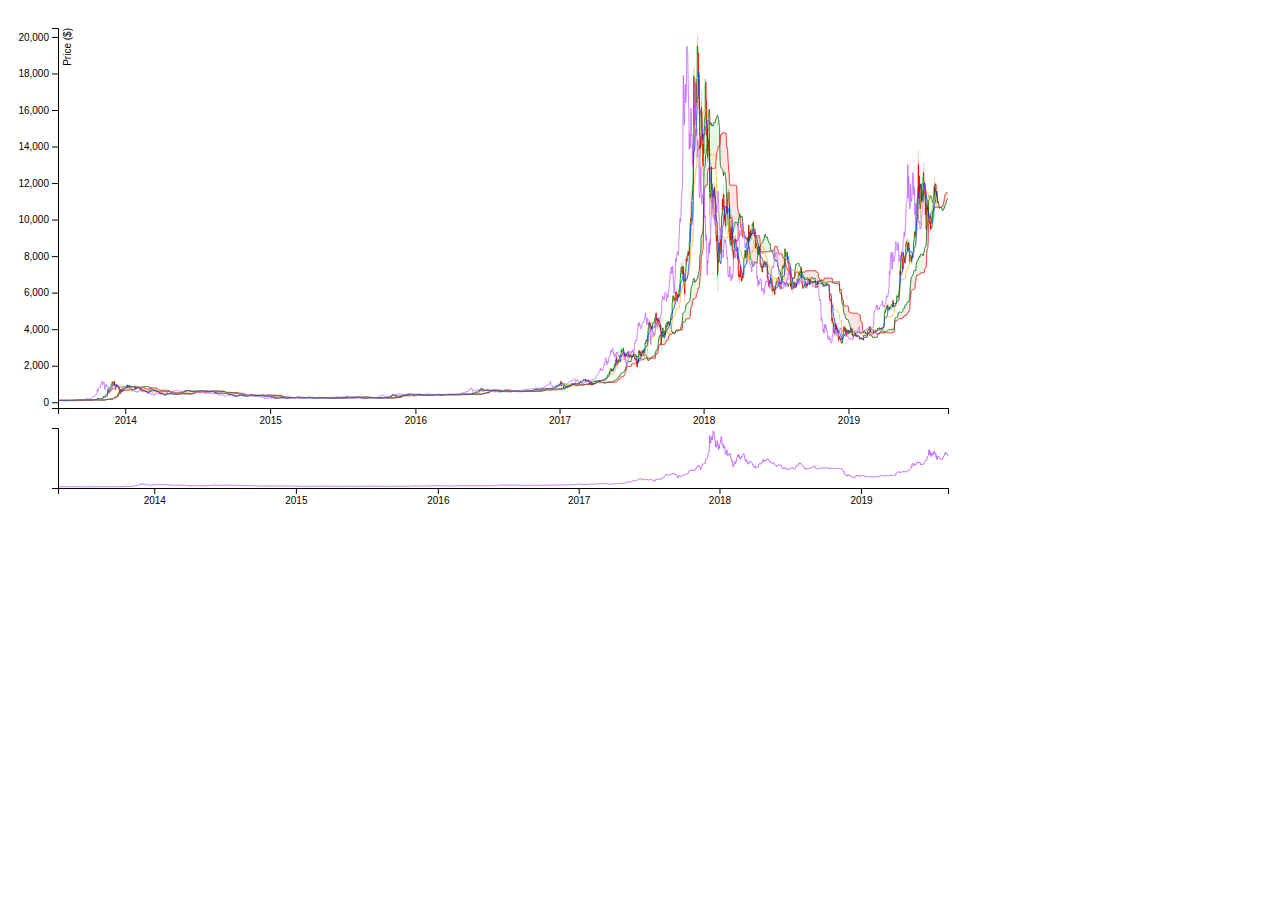
==== trader.html @ dbdee848 "Update trader.html" ====
<!DOCTYPE html>
<meta charset="utf-8">
<link rel="stylesheet" type="text/css" href="style.css">
<body>
<script src="d3.js"></script>
<script src="techan.js"></script>
<script>

    var margin = {top: 20, right: 20, bottom: 100, left: 50},
        margin2 = {top: 420, right: 20, bottom: 20, left: 50},
        width = 960 - margin.left - margin.right,
        height = 500 - margin.top - margin.bottom,
        height2 = 500 - margin2.top - margin2.bottom;

    var parseDate = d3.timeParse("%d-%b-%y");
    var parseDateComplete = d3.utcParse("%Y-%b-%d");

    var x = techan.scale.financetime()
            .range([0, width]);

    var x2 = techan.scale.financetime()
            .range([0, width]);

    var y = d3.scaleLinear()
            .range([height, 0]);

    var yVolume = d3.scaleLinear()
            .range([y(0), y(0.3)]);

    var y2 = d3.scaleLinear()
            .range([height2, 0]);

    var brush = d3.brushX()
            .extent([[0, 0], [width, height2]])
            .on("end", brushed);

    var candlestick = techan.plot.candlestick()
            .xScale(x)
            .yScale(y);

    var ichimoku = techan.plot.ichimoku()
            .xScale(x)
            .yScale(y);

    var tradearrow = techan.plot.tradearrow()
            .xScale(x)
            .yScale(y)
            .orient(function(d) { return d.type.startsWith("buy") ? "up" : "down"; })
            .on("mouseenter", enter)
            .on("mouseout", out);

    var volume = techan.plot.volume()
            .xScale(x)
            .yScale(yVolume);

    var close = techan.plot.close()
            .xScale(x2)
            .yScale(y2);

    var xAxis = d3.axisBottom(x);

    var xAxis2 = d3.axisBottom(x2);

    var yAxis = d3.axisLeft(y);

    var yAxis2 = d3.axisLeft(y2)
            .ticks(0);

    var ohlcAnnotation = techan.plot.axisannotation()
            .axis(yAxis)
            .orient('left')
            .format(d3.format(',.2f'));

    var timeAnnotation = techan.plot.axisannotation()
            .axis(xAxis)
            .orient('bottom')
            .format(d3.timeFormat('%Y-%m-%d'))
            .width(65)
            .translate([0, height]);

    var crosshair = techan.plot.crosshair()
            .xScale(x)
            .yScale(y)
            .xAnnotation(timeAnnotation)
            .yAnnotation(ohlcAnnotation);

    var svg = d3.select("body").append("svg")
            .attr("width", width + margin.left + margin.right)
            .attr("height", height + margin.top + margin.bottom);

    var focus = svg.append("g")
            .attr("class", "focus")
            .attr("transform", "translate(" + margin.left + "," + margin.top + ")");

    var valueText = focus.append('text')
            .style("text-anchor", "end")
            .attr("class", "coords")
            .attr("x", width - 5)
            .attr("y", 15);

    focus.append("clipPath")
            .attr("id", "clip")
        .append("rect")
            .attr("x", 0)
            .attr("y", y(1))
            .attr("width", width)
            .attr("height", y(0) - y(1));

    var ichimokuIndicator = techan.indicator.ichimoku();
    // Don't show where indicators don't have data
    var indicatorPreRoll = ichimokuIndicator.kijunSen()+ichimokuIndicator.senkouSpanB();
    
    focus.append("g")
            .attr("class", "volume")
            .attr("clip-path", "url(#clip)");

    focus.append("g")
            .attr("class", "candlestick")
            .attr("clip-path", "url(#clip)");



    focus.append("g")
            .attr("class", "ichimoku")
            .attr("clip-path", "url(#clip)");

    focus.append("g")
            .attr("class", "x axis")
            .attr("transform", "translate(0," + height + ")");

    focus.append("g")
            .attr("class", "y axis")
        .append("text")
            .attr("transform", "rotate(-90)")
            .attr("y", 6)
            .attr("dy", ".71em")
            .style("text-anchor", "end")
            .text("Price ($)");

    focus.append('g')
            .attr("class", "crosshair")
            .call(crosshair);

    var context = svg.append("g")
            .attr("class", "context")
            .attr("transform", "translate(" + margin2.left + "," + margin2.top + ")");

    context.append("g")
            .attr("class", "close");

    context.append("g")
            .attr("class", "pane");

    context.append("g")
            .attr("class", "x axis")
            .attr("transform", "translate(0," + height2 + ")");

    context.append("g")
            .attr("class", "y axis")
            .call(yAxis2);

    var fuuhistory;
    //var trades;
    //var recentTrade = 0;
    //var recentDate = 0;

    var result = d3.csv("bitcoin.csv", function(error, data) {
        var accessor = candlestick.accessor(),
            timestart = Date.now();

        data = data.slice(0, 3500).map(function(d) {
            return {
                date: parseDateComplete(d.Date),
                open: +d.Open,
                high: +d.High,
                low: +d.Low,
                close: +d.Close,
                volume: +d.Volume
            };
        }).sort(function(a, b) { return d3.ascending(accessor.d(a), accessor.d(b)); });

        fuuhistory = data;

        x.domain(data.map(accessor.d));
        x2.domain(x.domain());
        y.domain(techan.scale.plot.ohlc(data, accessor).domain());
        y2.domain(y.domain());
        yVolume.domain(techan.scale.plot.volume(data).domain());

        var ichimokuData = ichimokuIndicator(data);
        focus.select("g.ichimoku").datum(ichimokuData);

        //x.domain(data.map(ichimokuIndicator.accessor().d));
        // Calculate the y domain for visible data points (ensure to include Kijun Sen additional data offset)
        //y.domain(techan.scale.plot.ichimoku(ichimokuData.slice(indicatorPreRoll-ichimokuIndicator.kijunSen())).domain());
    
        focus.select("g.candlestick").datum(data);
        focus.select("g.volume").datum(data);

        context.select("g.close").datum(data).call(close);
        context.select("g.x.axis").call(xAxis2);

        // Associate the brush with the scale and render the brush only AFTER a domain has been applied
        context.select("g.pane").call(brush).selectAll("rect").attr("height", height2);

        x.zoomable().domain(x2.zoomable().domain());
        x.zoomable().clamp(false).domain([indicatorPreRoll, data.length+ichimokuIndicator.kijunSen()]);
        draw();

       console.log("Render time: " + (Date.now()-timestart));
    });

    function percentChange(x, y) {
        return x == 0 && y == 0 ? 0 : ((y - x) / x) * 100;
    };


    function brushed() {
        var zoomable = x.zoomable(),
            zoomable2 = x2.zoomable();

        zoomable.domain(zoomable2.domain());
        if(d3.event.selection !== null) zoomable.domain(d3.event.selection.map(zoomable.invert));
        draw();
    }

    function draw() {
        var candlestickSelection = focus.select("g.candlestick"),
            data = candlestickSelection.datum();
        y.domain(techan.scale.plot.ohlc(data.slice.apply(data, x.zoomable().domain()), candlestick.accessor()).domain());
        candlestickSelection.call(candlestick);
        focus.select("g.volume").call(volume);
        // using refresh method is more efficient as it does not perform any data joins
        // Use this if underlying data is not changing
//        svg.select("g.candlestick").call(candlestick.refresh);
        focus.select("g.ichimoku").call(ichimoku);
        focus.select("g.x.axis").call(xAxis);
        focus.select("g.y.axis").call(yAxis);
    }

    function enter(d) {
        valueText.style("display", "inline");
        refreshText(d);
    }

    function out() {
        valueText.style("display", "none");
    }

    function refreshText(d) {
        valueText.text("Trade: " + dateFormat(d.date) + ", " + d.type + ", " + valueFormat(d.price));
    }

</script>

</table>
</div>
---- style.css ----
body {
        font: 10px sans-serif;
    }

    text {
        fill: #000;
    }

    table, th {
        border: 2px solid black;
        border-collapse: collapse;
    }

    td {
        border: 1px solid black;
        border-collapse: collapse;
    }

    path.candle {
        stroke: #000000;
    }

    path.candle.body {
        stroke-width: 0;
    }

    path.candle.up {
        fill: #00AA00;
        stroke: #00AA00;
    }

    path.candle.down {
        fill: #FF0000;
        stroke: #FF0000;
    }

    path.ohlc {
        stroke: #000000;
        stroke-width: 1;
    }

    path.ohlc.up {
        stroke: #00AA00;
    }

    path.ohlc.down {
        stroke: #FF0000;
    }

    path.volume {
        fill: #EEEEEE;
    }

    path.line {
        fill: none;
        stroke: #BF5FFF;
        stroke-width: 1;
    }

    .extent {
        stroke: #fff;
        fill-opacity: .125;
        shape-rendering: crispEdges;
    }

    .crosshair {
        cursor: crosshair;
    }

    .crosshair path.wire {
        stroke: #DDDDDD;
        stroke-dasharray: 1, 1;
    }

    .crosshair .axisannotation path {
        fill: #DDDDDD;
    }

    path.tradearrow {
        stroke: none;
    }

    path.tradearrow.buy {
        fill: #0000FF;
    }

    path.tradearrow.buy-pending {
        fill-opacity: 0.2;
        stroke: #0000FF;
        stroke-width: 1.5;
    }

    path.tradearrow.sell {
        fill: #9900FF;
    }

    .tradearrow path.highlight {
        fill: none;
        stroke-width: 3;
    }

    .tradearrow path.highlight.buy,.tradearrow path.highlight.buy-pending {
        stroke: #0000FF;
    }

    .tradearrow path.highlight.buy-pending {
        fill: #0000FF;
        fill-opacity: 0.3;
    }

    .tradearrow path.highlight.sell {
        stroke: #9900FF;
    }

    .ichimoku path {
        fill: none;
        stroke-width: 0.8;
    }

    .ichimoku path {
        stroke: #000000;
    }

    .ichimoku path.chikouspan {
        stroke: #BF5FFF;
    }

    .ichimoku path.tenkansen {
        stroke: #0033FF;
    }

    .ichimoku path.kijunsen {
        stroke: #FBB117;
    }

    .ichimoku path.kumo {
        opacity: 0.1;
    }

    .ichimoku path.kumo.up {
        fill: #00AA00;
    }

    .ichimoku path.kumo.down {
        fill: #FF0000;
    }

    .ichimoku path.senkouspana {
        stroke: #006600;
    }

    .ichimoku path.senkouspanb {
        stroke: #FF0000;
   }
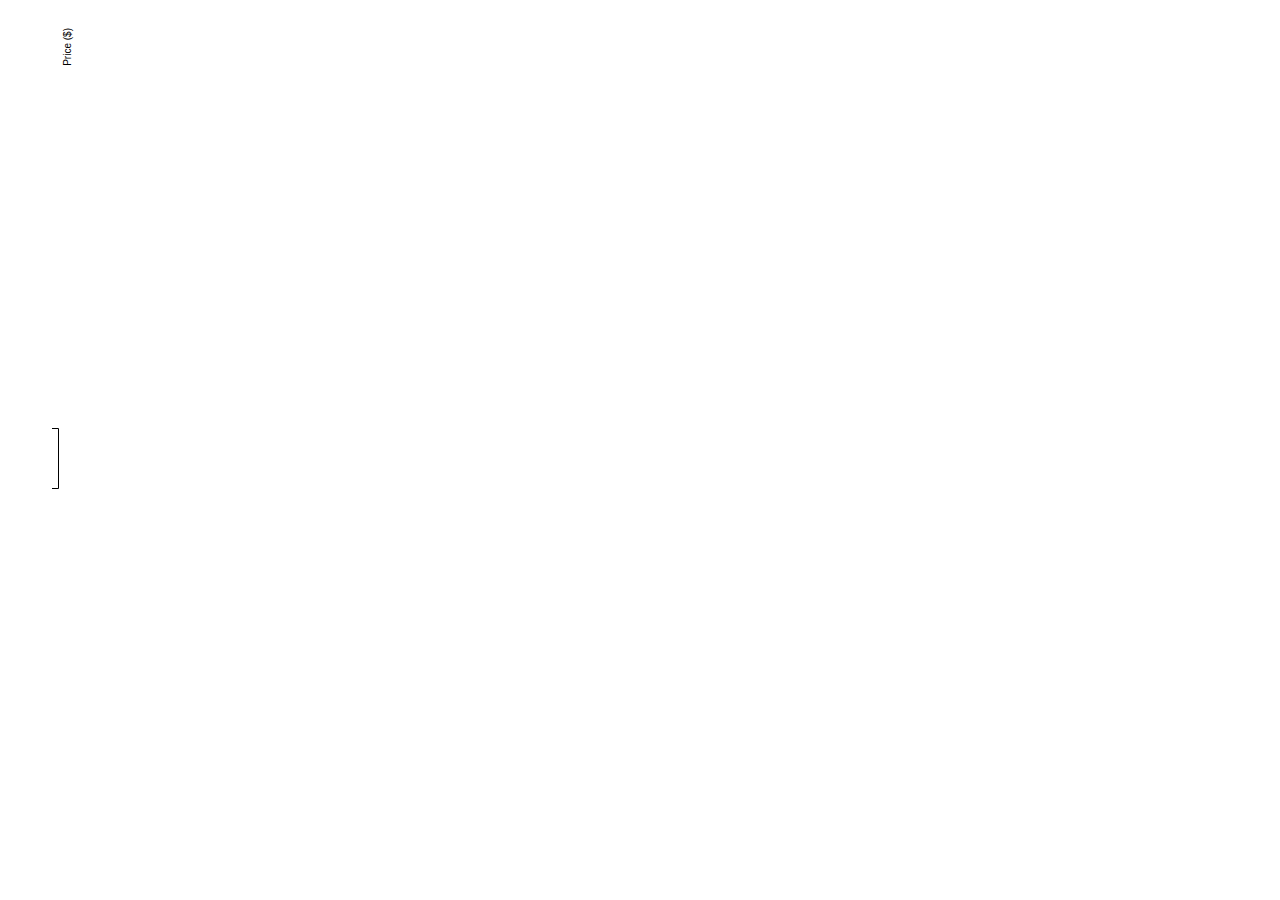
==== commit 776d9f0e: "Update trader.html" ====
--- a/trader.html
+++ b/trader.html
@@ -4,254 +4,5 @@
 <body>
 <script src="d3.js"></script>
 <script src="techan.js"></script>
-<script>
-
-    var margin = {top: 20, right: 20, bottom: 100, left: 50},
-        margin2 = {top: 420, right: 20, bottom: 20, left: 50},
-        width = 960 - margin.left - margin.right,
-        height = 500 - margin.top - margin.bottom,
-        height2 = 500 - margin2.top - margin2.bottom;
-
-    var parseDate = d3.timeParse("%d-%b-%y");
-    var parseDateComplete = d3.utcParse("%Y-%b-%d");
-
-    var x = techan.scale.financetime()
-            .range([0, width]);
-
-    var x2 = techan.scale.financetime()
-            .range([0, width]);
-
-    var y = d3.scaleLinear()
-            .range([height, 0]);
-
-    var yVolume = d3.scaleLinear()
-            .range([y(0), y(0.3)]);
-
-    var y2 = d3.scaleLinear()
-            .range([height2, 0]);
-
-    var brush = d3.brushX()
-            .extent([[0, 0], [width, height2]])
-            .on("end", brushed);
-
-    var candlestick = techan.plot.candlestick()
-            .xScale(x)
-            .yScale(y);
-
-    var ichimoku = techan.plot.ichimoku()
-            .xScale(x)
-            .yScale(y);
-
-    var tradearrow = techan.plot.tradearrow()
-            .xScale(x)
-            .yScale(y)
-            .orient(function(d) { return d.type.startsWith("buy") ? "up" : "down"; })
-            .on("mouseenter", enter)
-            .on("mouseout", out);
-
-    var volume = techan.plot.volume()
-            .xScale(x)
-            .yScale(yVolume);
-
-    var close = techan.plot.close()
-            .xScale(x2)
-            .yScale(y2);
-
-    var xAxis = d3.axisBottom(x);
-
-    var xAxis2 = d3.axisBottom(x2);
-
-    var yAxis = d3.axisLeft(y);
-
-    var yAxis2 = d3.axisLeft(y2)
-            .ticks(0);
-
-    var ohlcAnnotation = techan.plot.axisannotation()
-            .axis(yAxis)
-            .orient('left')
-            .format(d3.format(',.2f'));
-
-    var timeAnnotation = techan.plot.axisannotation()
-            .axis(xAxis)
-            .orient('bottom')
-            .format(d3.timeFormat('%Y-%m-%d'))
-            .width(65)
-            .translate([0, height]);
-
-    var crosshair = techan.plot.crosshair()
-            .xScale(x)
-            .yScale(y)
-            .xAnnotation(timeAnnotation)
-            .yAnnotation(ohlcAnnotation);
-
-    var svg = d3.select("body").append("svg")
-            .attr("width", width + margin.left + margin.right)
-            .attr("height", height + margin.top + margin.bottom);
-
-    var focus = svg.append("g")
-            .attr("class", "focus")
-            .attr("transform", "translate(" + margin.left + "," + margin.top + ")");
-
-    var valueText = focus.append('text')
-            .style("text-anchor", "end")
-            .attr("class", "coords")
-            .attr("x", width - 5)
-            .attr("y", 15);
-
-    focus.append("clipPath")
-            .attr("id", "clip")
-        .append("rect")
-            .attr("x", 0)
-            .attr("y", y(1))
-            .attr("width", width)
-            .attr("height", y(0) - y(1));
-
-    var ichimokuIndicator = techan.indicator.ichimoku();
-    // Don't show where indicators don't have data
-    var indicatorPreRoll = ichimokuIndicator.kijunSen()+ichimokuIndicator.senkouSpanB();
-    
-    focus.append("g")
-            .attr("class", "volume")
-            .attr("clip-path", "url(#clip)");
-
-    focus.append("g")
-            .attr("class", "candlestick")
-            .attr("clip-path", "url(#clip)");
-
-
-
-    focus.append("g")
-            .attr("class", "ichimoku")
-            .attr("clip-path", "url(#clip)");
-
-    focus.append("g")
-            .attr("class", "x axis")
-            .attr("transform", "translate(0," + height + ")");
-
-    focus.append("g")
-            .attr("class", "y axis")
-        .append("text")
-            .attr("transform", "rotate(-90)")
-            .attr("y", 6)
-            .attr("dy", ".71em")
-            .style("text-anchor", "end")
-            .text("Price ($)");
-
-    focus.append('g')
-            .attr("class", "crosshair")
-            .call(crosshair);
-
-    var context = svg.append("g")
-            .attr("class", "context")
-            .attr("transform", "translate(" + margin2.left + "," + margin2.top + ")");
-
-    context.append("g")
-            .attr("class", "close");
-
-    context.append("g")
-            .attr("class", "pane");
-
-    context.append("g")
-            .attr("class", "x axis")
-            .attr("transform", "translate(0," + height2 + ")");
-
-    context.append("g")
-            .attr("class", "y axis")
-            .call(yAxis2);
-
-    var fuuhistory;
-    //var trades;
-    //var recentTrade = 0;
-    //var recentDate = 0;
-
-    var result = d3.csv("bitcoin.csv", function(error, data) {
-        var accessor = candlestick.accessor(),
-            timestart = Date.now();
-
-        data = data.slice(0, 3500).map(function(d) {
-            return {
-                date: parseDateComplete(d.Date),
-                open: +d.Open,
-                high: +d.High,
-                low: +d.Low,
-                close: +d.Close,
-                volume: +d.Volume
-            };
-        }).sort(function(a, b) { return d3.ascending(accessor.d(a), accessor.d(b)); });
-
-        fuuhistory = data;
-
-        x.domain(data.map(accessor.d));
-        x2.domain(x.domain());
-        y.domain(techan.scale.plot.ohlc(data, accessor).domain());
-        y2.domain(y.domain());
-        yVolume.domain(techan.scale.plot.volume(data).domain());
-
-        var ichimokuData = ichimokuIndicator(data);
-        focus.select("g.ichimoku").datum(ichimokuData);
-
-        //x.domain(data.map(ichimokuIndicator.accessor().d));
-        // Calculate the y domain for visible data points (ensure to include Kijun Sen additional data offset)
-        //y.domain(techan.scale.plot.ichimoku(ichimokuData.slice(indicatorPreRoll-ichimokuIndicator.kijunSen())).domain());
-    
-        focus.select("g.candlestick").datum(data);
-        focus.select("g.volume").datum(data);
-
-        context.select("g.close").datum(data).call(close);
-        context.select("g.x.axis").call(xAxis2);
-
-        // Associate the brush with the scale and render the brush only AFTER a domain has been applied
-        context.select("g.pane").call(brush).selectAll("rect").attr("height", height2);
-
-        x.zoomable().domain(x2.zoomable().domain());
-        x.zoomable().clamp(false).domain([indicatorPreRoll, data.length+ichimokuIndicator.kijunSen()]);
-        draw();
-
-       console.log("Render time: " + (Date.now()-timestart));
-    });
-
-    function percentChange(x, y) {
-        return x == 0 && y == 0 ? 0 : ((y - x) / x) * 100;
-    };
-
-
-    function brushed() {
-        var zoomable = x.zoomable(),
-            zoomable2 = x2.zoomable();
-
-        zoomable.domain(zoomable2.domain());
-        if(d3.event.selection !== null) zoomable.domain(d3.event.selection.map(zoomable.invert));
-        draw();
-    }
-
-    function draw() {
-        var candlestickSelection = focus.select("g.candlestick"),
-            data = candlestickSelection.datum();
-        y.domain(techan.scale.plot.ohlc(data.slice.apply(data, x.zoomable().domain()), candlestick.accessor()).domain());
-        candlestickSelection.call(candlestick);
-        focus.select("g.volume").call(volume);
-        // using refresh method is more efficient as it does not perform any data joins
-        // Use this if underlying data is not changing
-//        svg.select("g.candlestick").call(candlestick.refresh);
-        focus.select("g.ichimoku").call(ichimoku);
-        focus.select("g.x.axis").call(xAxis);
-        focus.select("g.y.axis").call(yAxis);
-    }
-
-    function enter(d) {
-        valueText.style("display", "inline");
-        refreshText(d);
-    }
-
-    function out() {
-        valueText.style("display", "none");
-    }
-
-    function refreshText(d) {
-        valueText.text("Trade: " + dateFormat(d.date) + ", " + d.type + ", " + valueFormat(d.price));
-    }
-
-</script>
-
-</table>
-</div>
+<script src="chart.js"></script>
+</body>
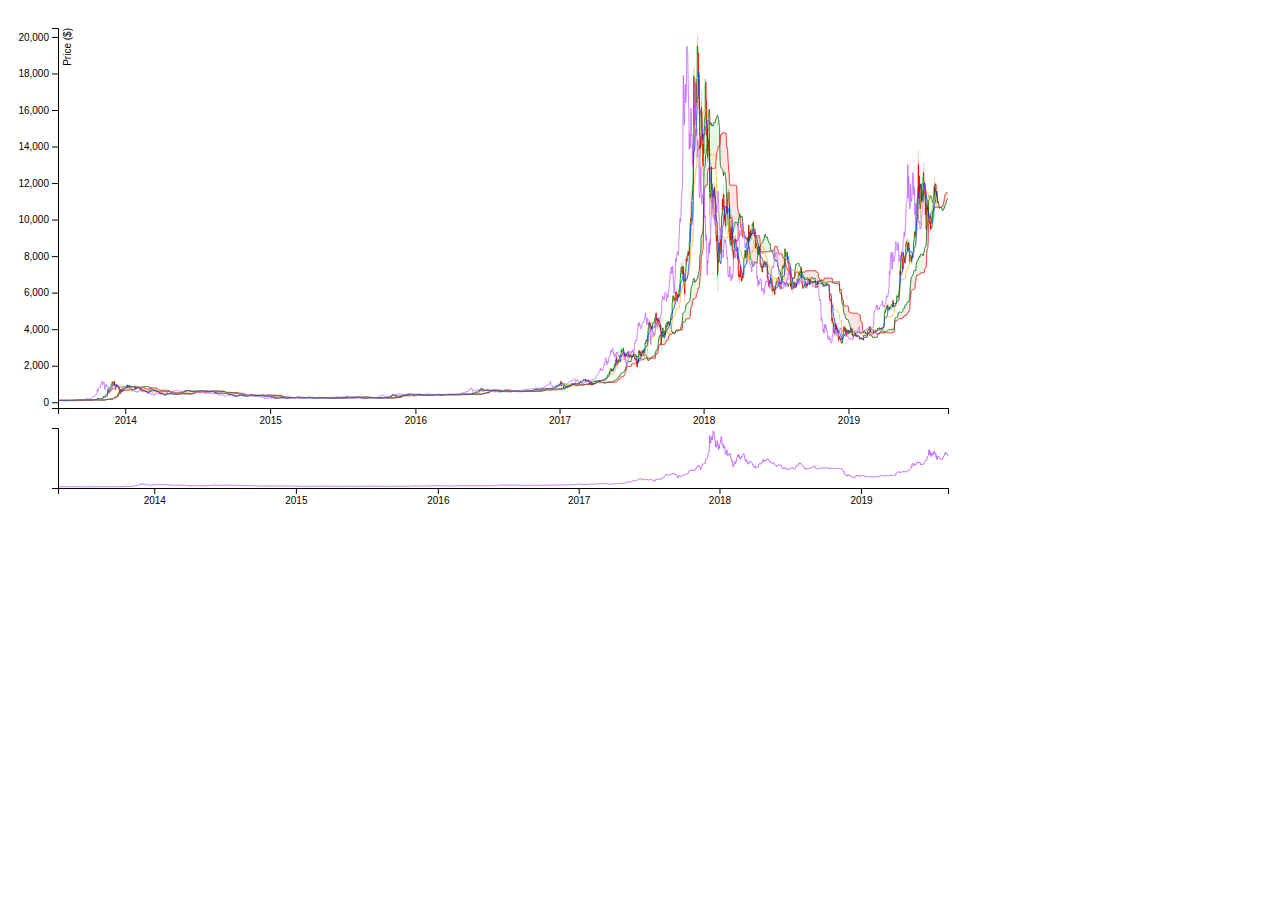
==== commit 8f2a5b3b: "Update trader.html" ====
--- a/trader.html
+++ b/trader.html
@@ -4,5 +4,15 @@
 <body>
 <script src="d3.js"></script>
 <script src="techan.js"></script>
-<script src="chart.js"></script>
+<script>
+  let chart = document.createElement('script');
+
+  chart.src = "chart.js"
+  document.body.append(chart);
+
+  chart.onload = function() {
+    cryptoChart("bitcoin.csv");
+  };
+  
+</script>
 </body>
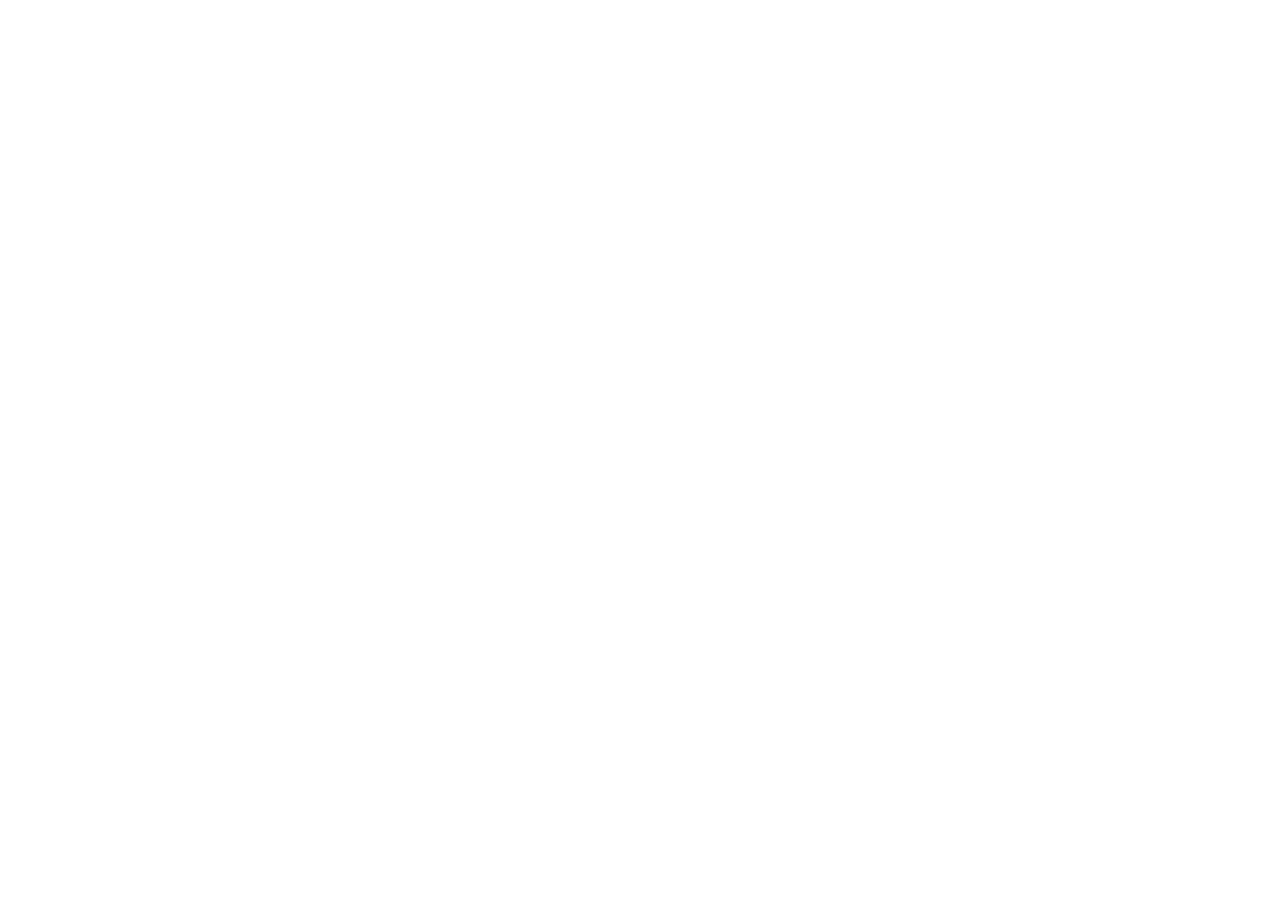
==== commit e2cf09bb: "Update trader.html" ====
--- a/trader.html
+++ b/trader.html
@@ -10,9 +10,7 @@
   chart.src = "chart.js"
   document.body.append(chart);
 
-  chart.onload = function() {
-    cryptoChart("bitcoin.csv");
-  };
-  
+  chart.onload => cryptoChart("bitcoin.csv");
+ 
 </script>
 </body>
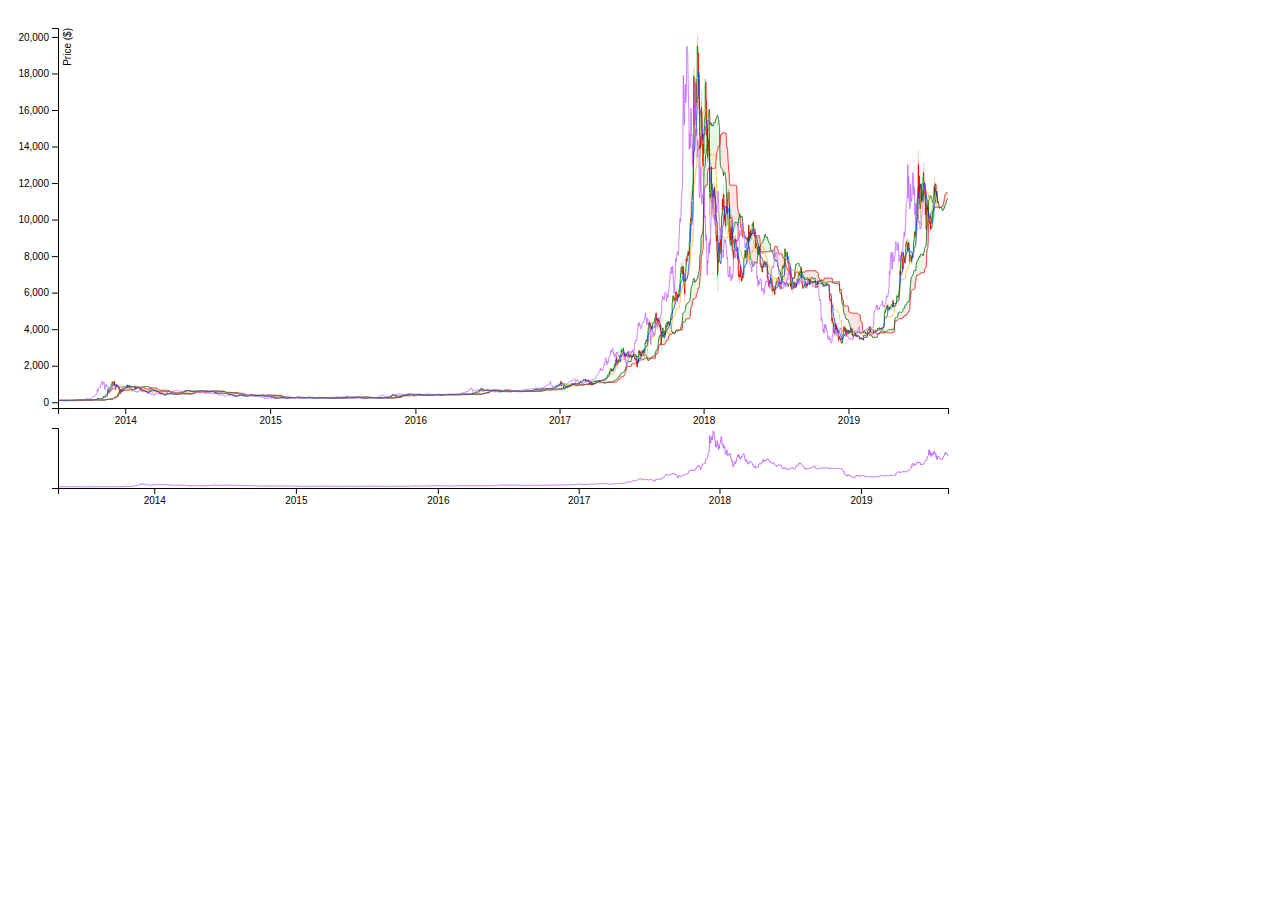
==== commit f0c153ba: "Update trader.html" ====
--- a/trader.html
+++ b/trader.html
@@ -10,7 +10,7 @@
   chart.src = "chart.js"
   document.body.append(chart);
 
-  chart.onload => cryptoChart("bitcoin.csv");
+  chart.onload = () => cryptoChart("bitcoin.csv");
  
 </script>
 </body>
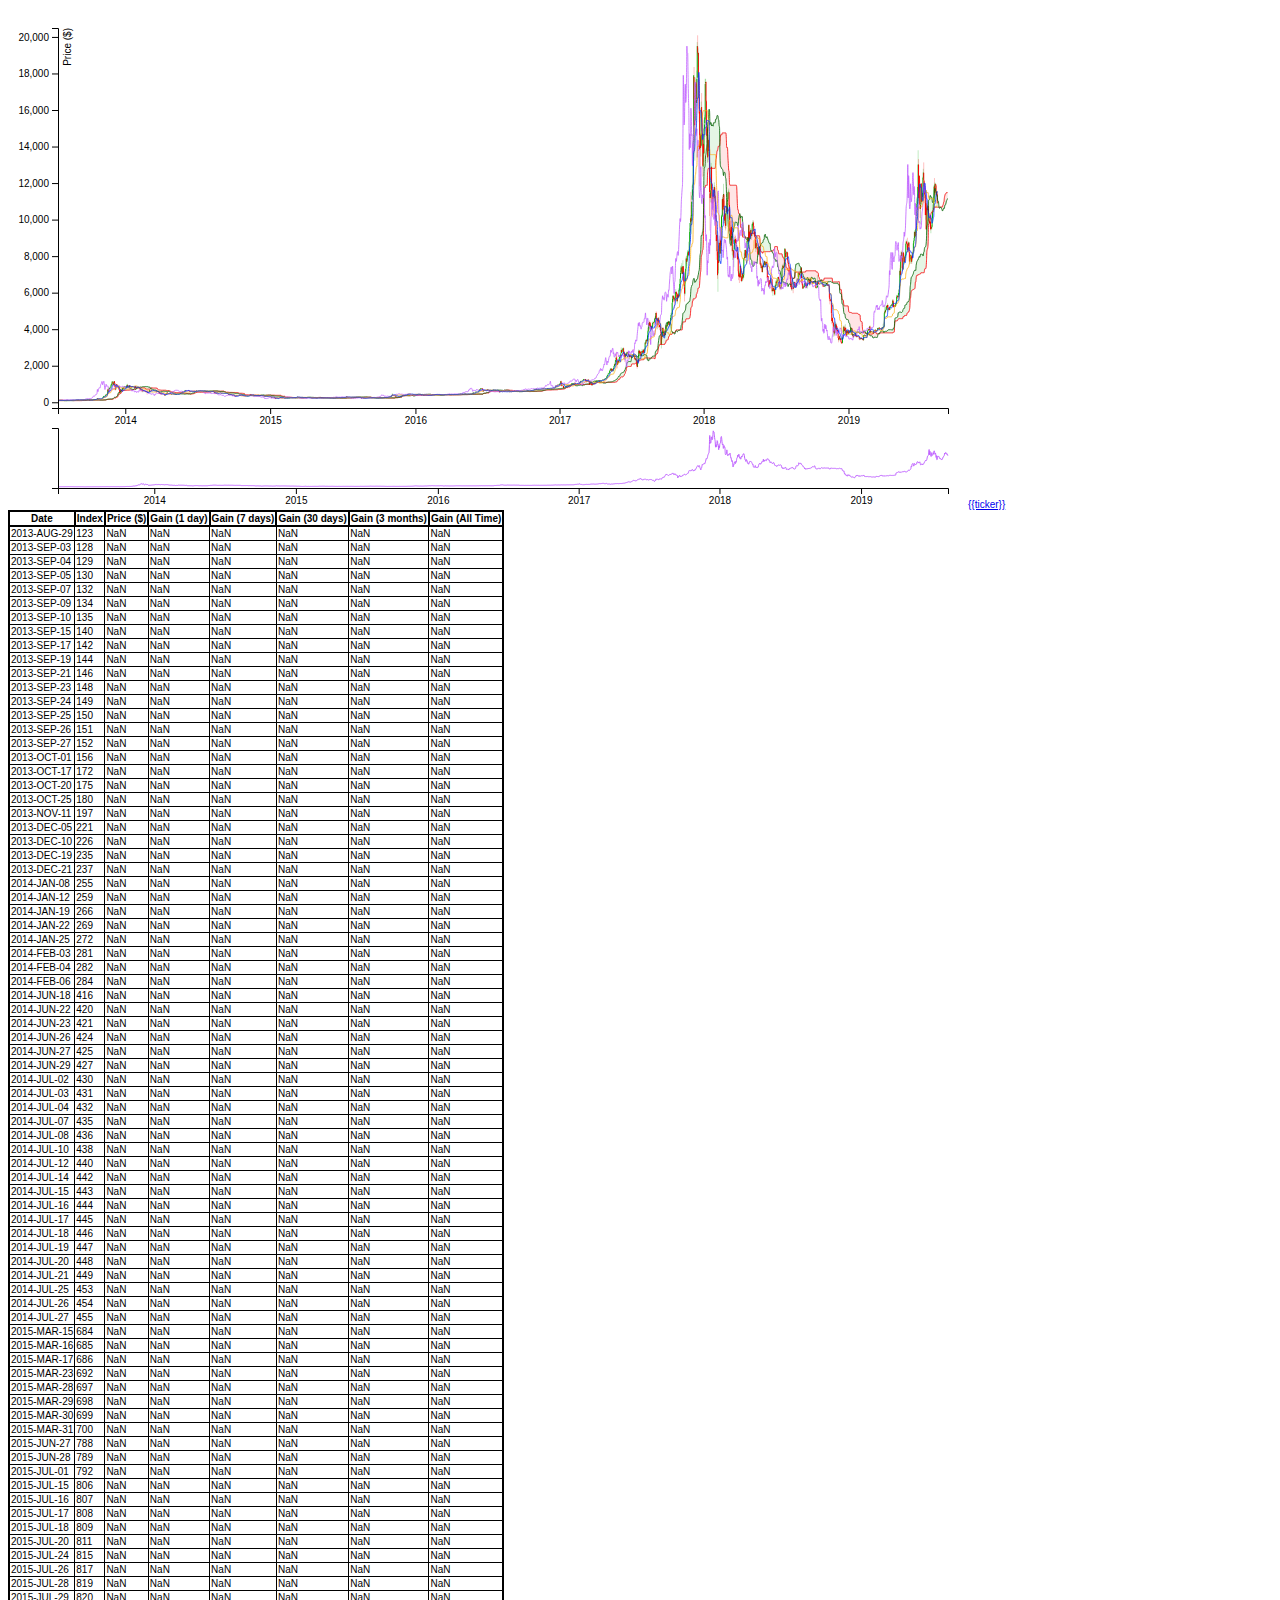
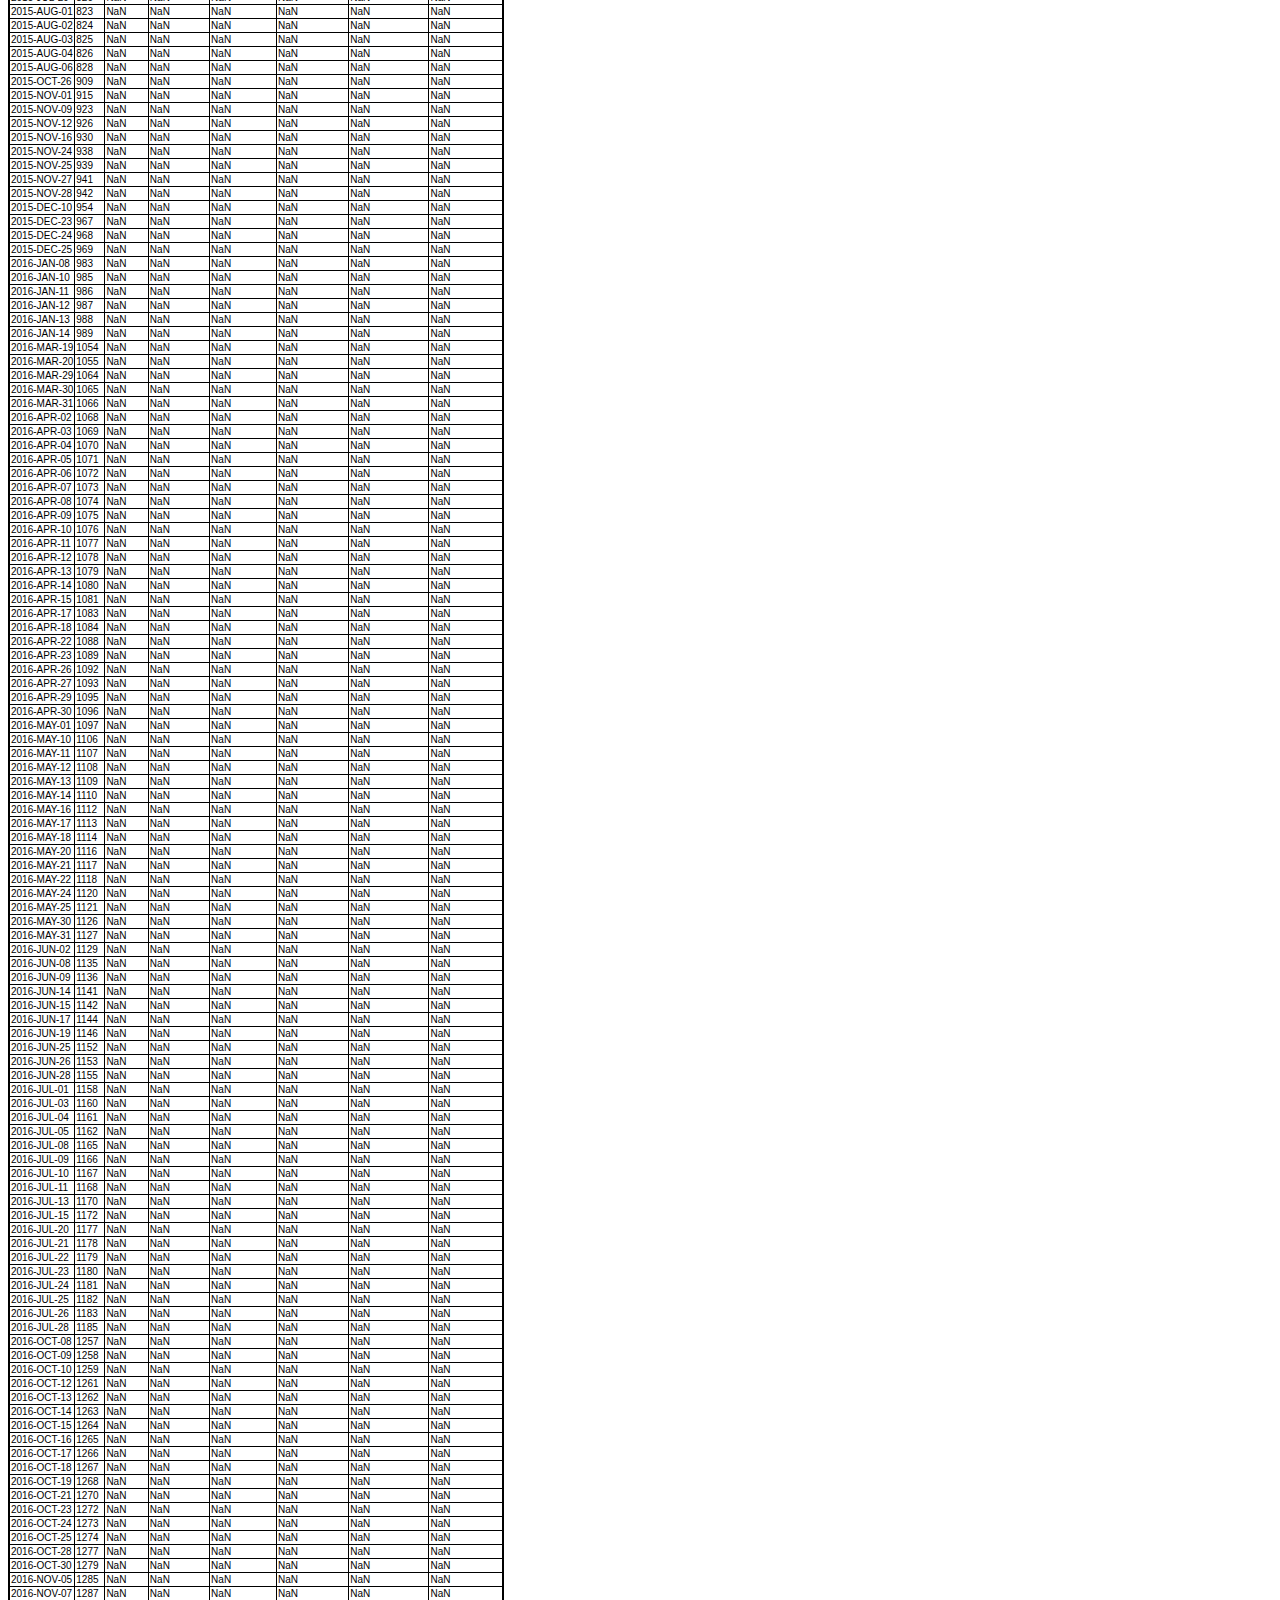
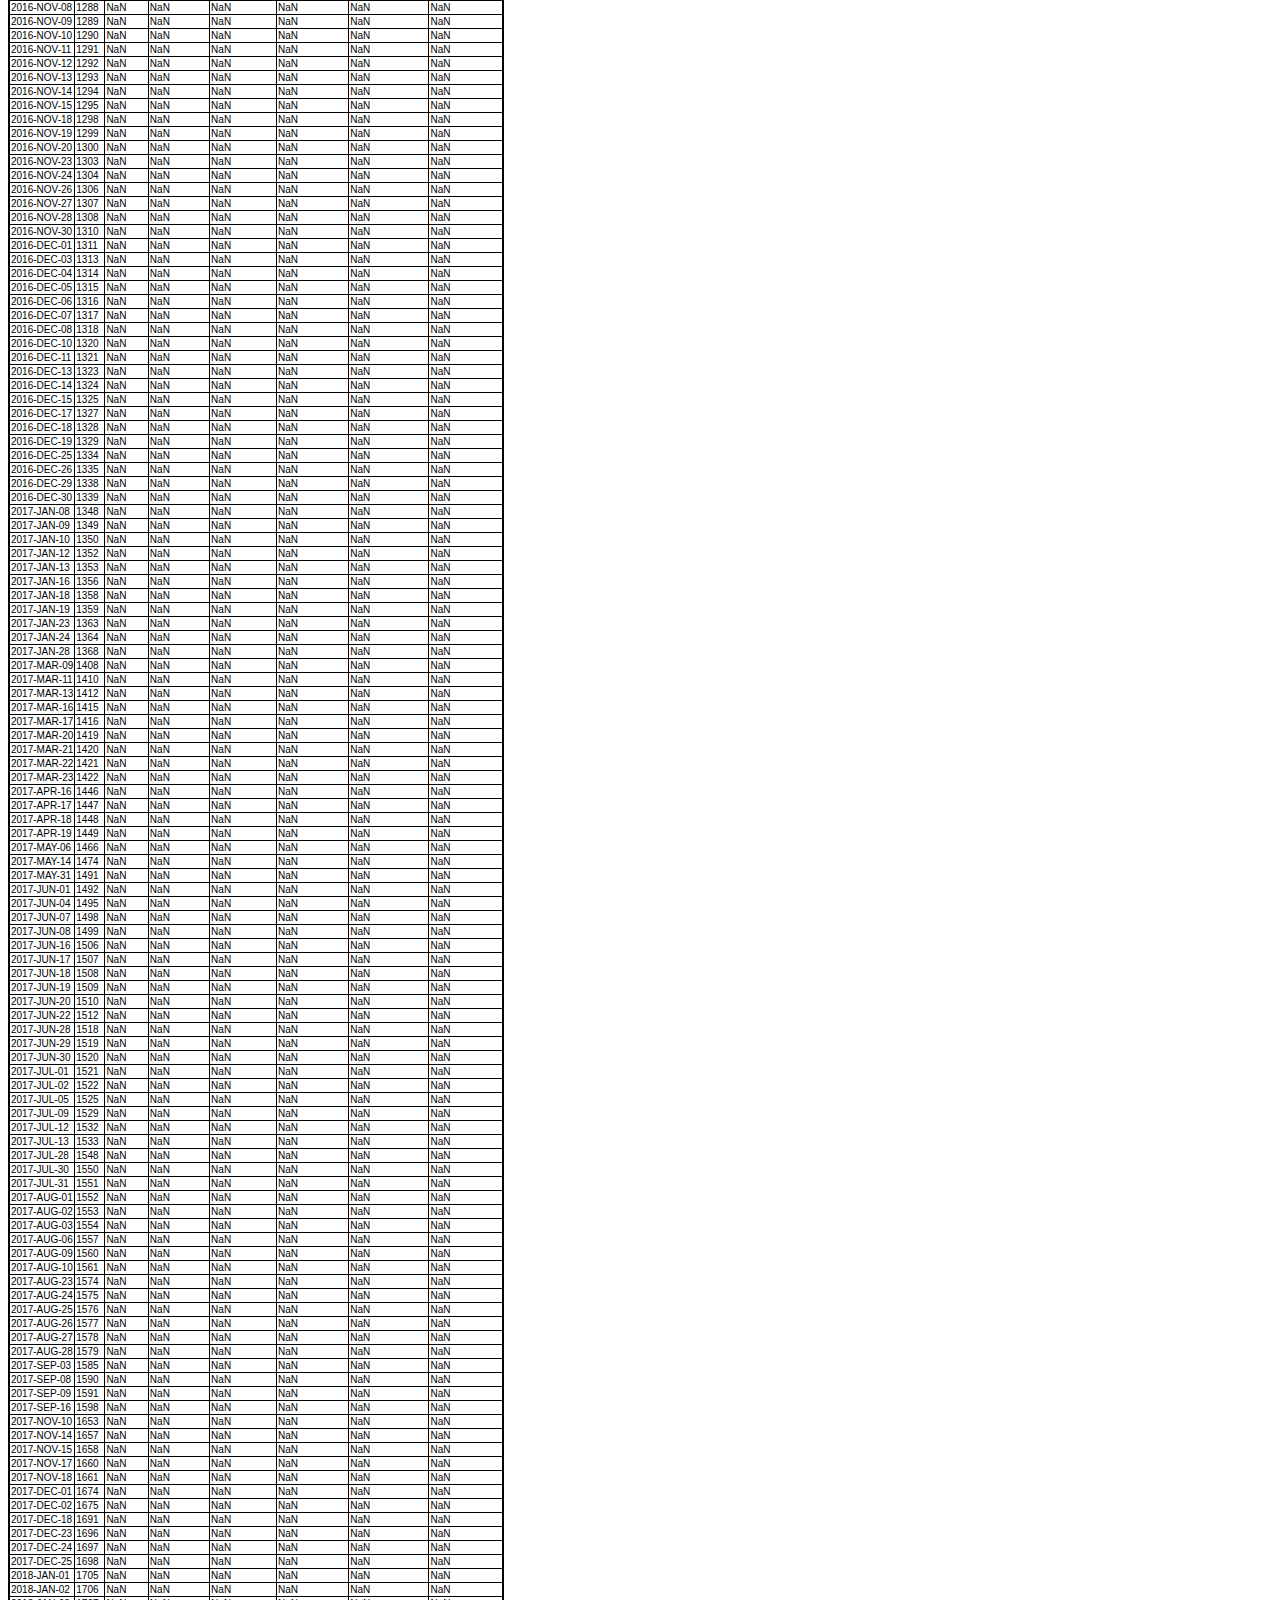
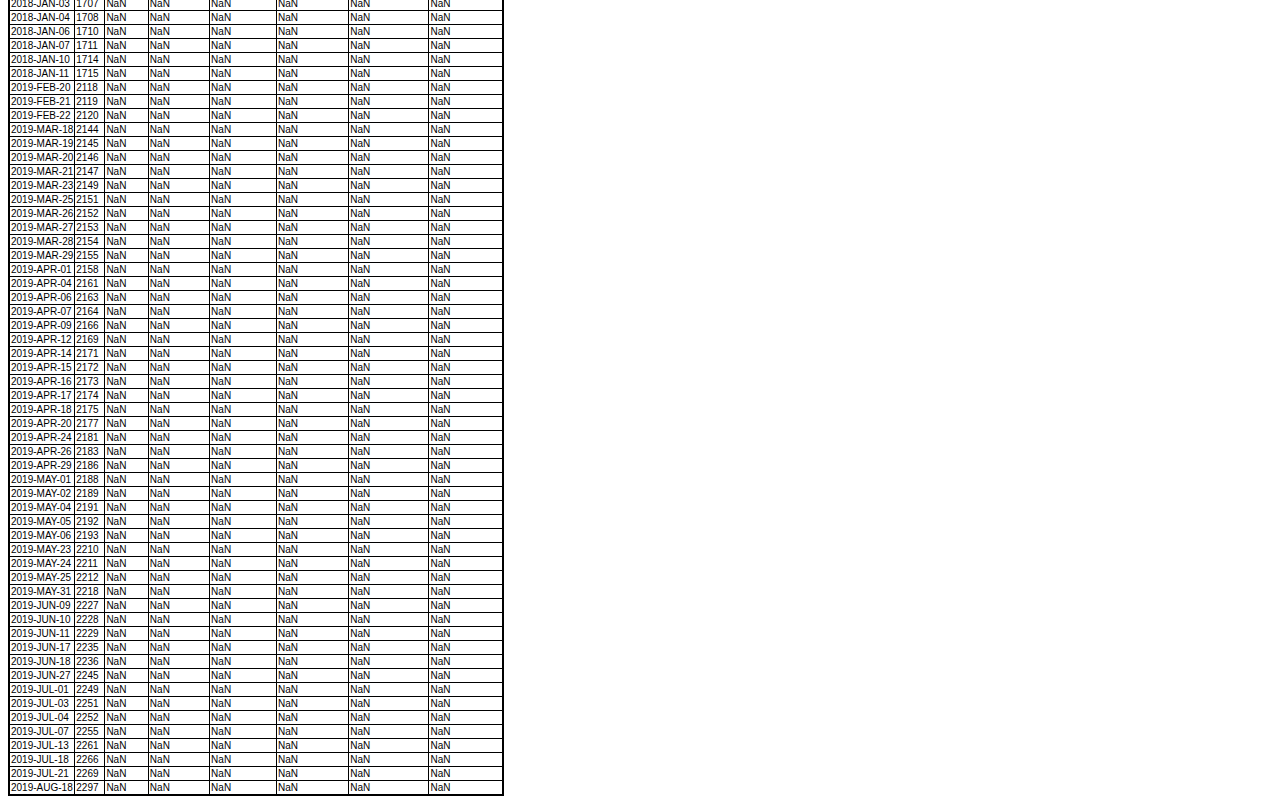
==== commit 65fff142: "Update trader.html" ====
--- a/trader.html
+++ b/trader.html
@@ -10,7 +10,9 @@
   chart.src = "chart.js"
   document.body.append(chart);
 
-  chart.onload = () => cryptoChart("bitcoin.csv");
- 
+  chart.onload = () => {
+    cryptoChart("bitcoin.csv");
+    cryptoTrades("bitcoin-trades.csv");
+  }
 </script>
 </body>
